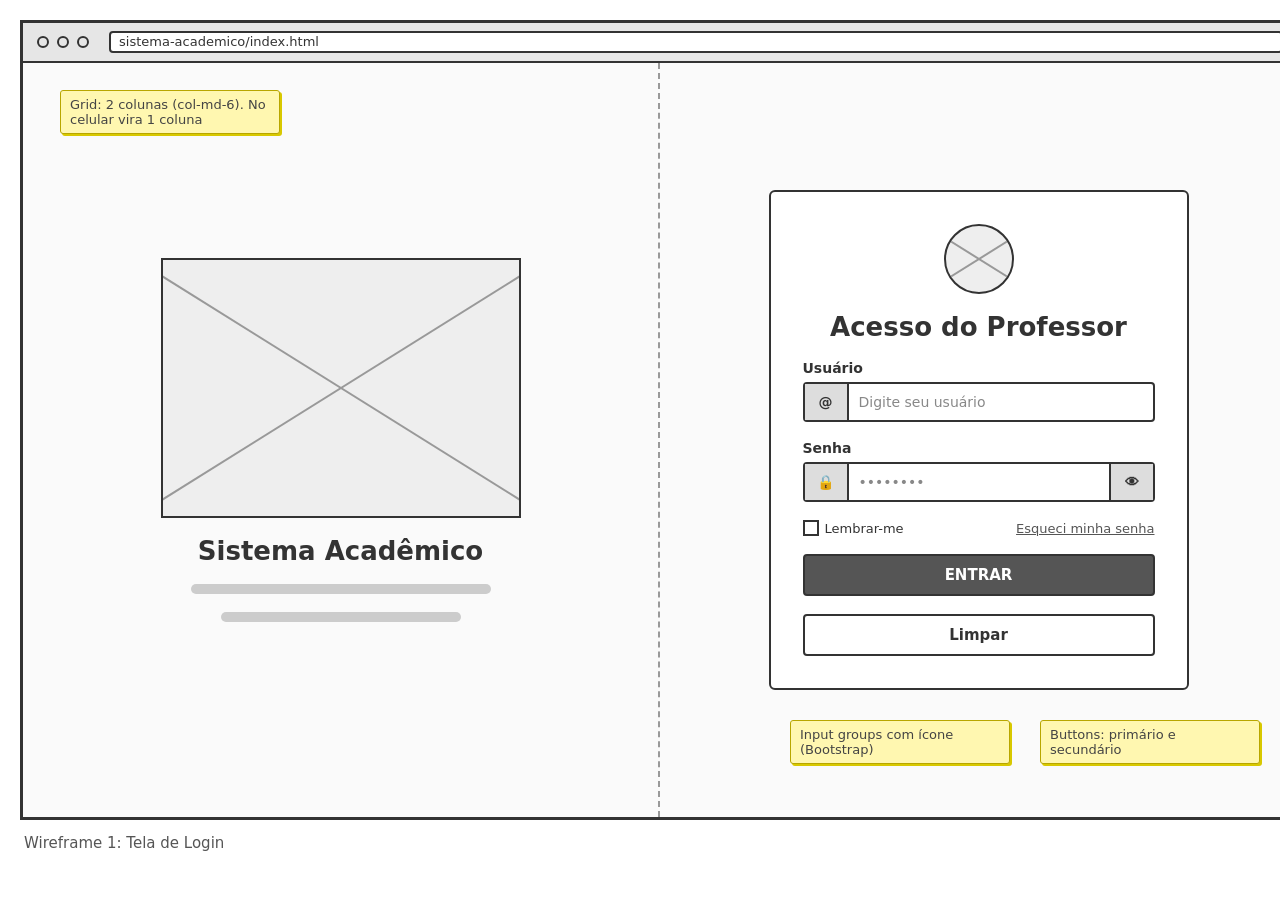
==== wireframe/login.html @ 60f7d8ee "Adiciona wireframe das telas de login e lançamento de notas Co-Authored-By: Claude Opus 5.5 <noreply" ====
<!doctype html>
<html lang="pt-BR"><head><meta charset="utf-8"><title>Wireframe - Login</title>
<link rel="stylesheet" href="wireframe.css">
<style>
  .content { flex: 1; display: flex; }
  .side { width: 50%; display: flex; flex-direction: column; justify-content: center; align-items: center; gap: 18px; border-right: 2px dashed #999; }
  .side .img-ph { width: 360px; height: 260px; }
  .main { width: 50%; display: flex; align-items: center; justify-content: center; }
  .card { width: 420px; padding: 32px; display: flex; flex-direction: column; gap: 18px; }
  .logo { width: 70px; height: 70px; border-radius: 50%; margin: 0 auto; }
  .row { display: flex; justify-content: space-between; align-items: center; font-size: 13px; }
  .check { display: flex; gap: 6px; align-items: center; }
  .check i { width: 16px; height: 16px; border: 2px solid #333; display: inline-block; }
  u { color: #555; }
</style></head>
<body><div class="wrap">
<div class="frame">
  <div class="browser"><span class="dot"></span><span class="dot"></span><span class="dot"></span><div class="url">sistema-academico/index.html</div></div>
  <div class="content">
    <div class="side">
      <div class="img-ph"></div>
      <div class="page-title">Sistema Acadêmico</div>
      <div class="line" style="width:300px"></div>
      <div class="line" style="width:240px"></div>
    </div>
    <div class="main">
      <div class="card box">
        <div class="img-ph logo"></div>
        <div class="page-title" style="text-align:center">Acesso do Professor</div>
        <div>
          <div class="label">Usuário</div>
          <div class="input"><span class="addon">@</span><span class="ph">Digite seu usuário</span></div>
        </div>
        <div>
          <div class="label">Senha</div>
          <div class="input"><span class="addon">🔒</span><span class="ph">••••••••</span><span class="addon right">👁</span></div>
        </div>
        <div class="row"><span class="check"><i></i> Lembrar-me</span><u>Esqueci minha senha</u></div>
        <div class="btn">ENTRAR</div>
        <div class="btn light">Limpar</div>
      </div>
    </div>
  </div>
</div>
<div class="note" style="top:720px; left:790px">Input groups com ícone (Bootstrap)</div>
<div class="note" style="top:720px; left:1040px">Buttons: primário e secundário</div>
<div class="note" style="top:90px; left:60px">Grid: 2 colunas (col-md-6). No celular vira 1 coluna</div>
<p class="caption">Wireframe 1: Tela de Login</p>
</div></body></html>
---- wireframe/wireframe.css ----
* { box-sizing: border-box; margin: 0; padding: 0; }
body { font-family: "Comic Sans MS", "Segoe Print", "DejaVu Sans", sans-serif; background: #fff; color: #333; }
.frame { width: 1280px; height: 800px; border: 3px solid #333; display: flex; flex-direction: column; background: #fafafa; }
.browser { height: 40px; border-bottom: 2px solid #333; display: flex; align-items: center; gap: 8px; padding: 0 14px; background: #e6e6e6; }
.dot { width: 12px; height: 12px; border: 2px solid #333; border-radius: 50%; }
.url { flex: 1; height: 22px; border: 2px solid #333; border-radius: 4px; margin-left: 12px; font-size: 13px; padding: 1px 8px; background: #fff; }
.box { border: 2px solid #333; border-radius: 6px; background: #fff; }
.dashed { border: 2px dashed #777; border-radius: 6px; }
.img-ph { position: relative; border: 2px solid #333; background: #eee; overflow: hidden; }
.img-ph::before, .img-ph::after { content: ""; position: absolute; top: 50%; left: 50%; width: 150%; height: 2px; background: #999; }
.img-ph::before { transform: translate(-50%, -50%) rotate(32deg); }
.img-ph::after { transform: translate(-50%, -50%) rotate(-32deg); }
.label { font-size: 14px; font-weight: bold; margin-bottom: 6px; }
.input { height: 40px; border: 2px solid #333; border-radius: 4px; background: #fff; display: flex; align-items: stretch; font-size: 14px; color: #888; }
.input .addon { width: 44px; border-right: 2px solid #333; background: #ddd; display: flex; align-items: center; justify-content: center; color: #333; font-weight: bold; }
.input .addon.right { border-right: 0; border-left: 2px solid #333; }
.input .ph { flex: 1; display: flex; align-items: center; padding: 0 10px; }
.btn { height: 42px; border: 2px solid #333; border-radius: 4px; background: #555; color: #fff; display: flex; align-items: center; justify-content: center; font-weight: bold; font-size: 15px; }
.btn.light { background: #fff; color: #333; }
.line { height: 10px; background: #ccc; border-radius: 5px; }
.note { position: absolute; background: #fff7b0; border: 1.5px solid #b8a600; font-size: 13px; padding: 6px 9px; border-radius: 3px; max-width: 220px; color: #444; box-shadow: 2px 2px 0 #d8c800; }
.page-title { font-size: 26px; font-weight: bold; }
.caption { font-family: "DejaVu Sans", sans-serif; font-size: 15px; color: #555; margin: 14px 4px 0; }
.wrap { padding: 20px; display: inline-block; position: relative; }
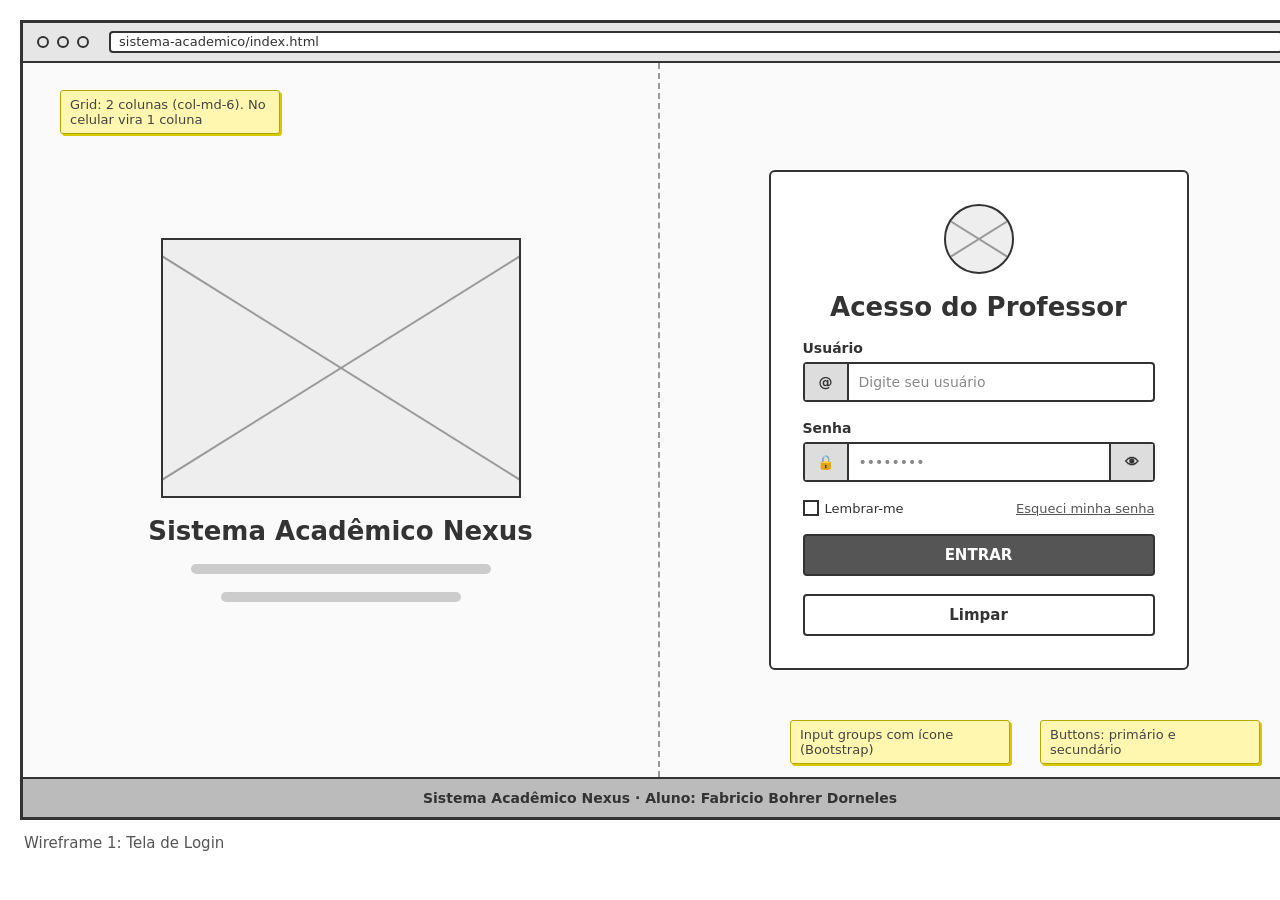
==== commit 87d9e769: "Implementa front-end do Sistema Acadêmico Nexus com Bootstrap local Tela de login e tela de lançamen" ====
--- a/wireframe/login.html
+++ b/wireframe/login.html
@@ -19,7 +19,7 @@
   <div class="content">
     <div class="side">
       <div class="img-ph"></div>
-      <div class="page-title">Sistema Acadêmico</div>
+      <div class="page-title">Sistema Acadêmico Nexus</div>
       <div class="line" style="width:300px"></div>
       <div class="line" style="width:240px"></div>
     </div>
@@ -41,6 +41,7 @@
       </div>
     </div>
   </div>
+  <div class="wf-footer">Sistema Acadêmico Nexus · Aluno: Fabricio Bohrer Dorneles</div>
 </div>
 <div class="note" style="top:720px; left:790px">Input groups com ícone (Bootstrap)</div>
 <div class="note" style="top:720px; left:1040px">Buttons: primário e secundário</div>
--- a/wireframe/wireframe.css
+++ b/wireframe/wireframe.css
@@ -22,3 +22,4 @@
 .page-title { font-size: 26px; font-weight: bold; }
 .caption { font-family: "DejaVu Sans", sans-serif; font-size: 15px; color: #555; margin: 14px 4px 0; }
 .wrap { padding: 20px; display: inline-block; position: relative; }
+.wf-footer { height: 40px; border-top: 2px solid #333; background: #bbb; display: flex; align-items: center; justify-content: center; font-size: 14px; font-weight: bold; }
